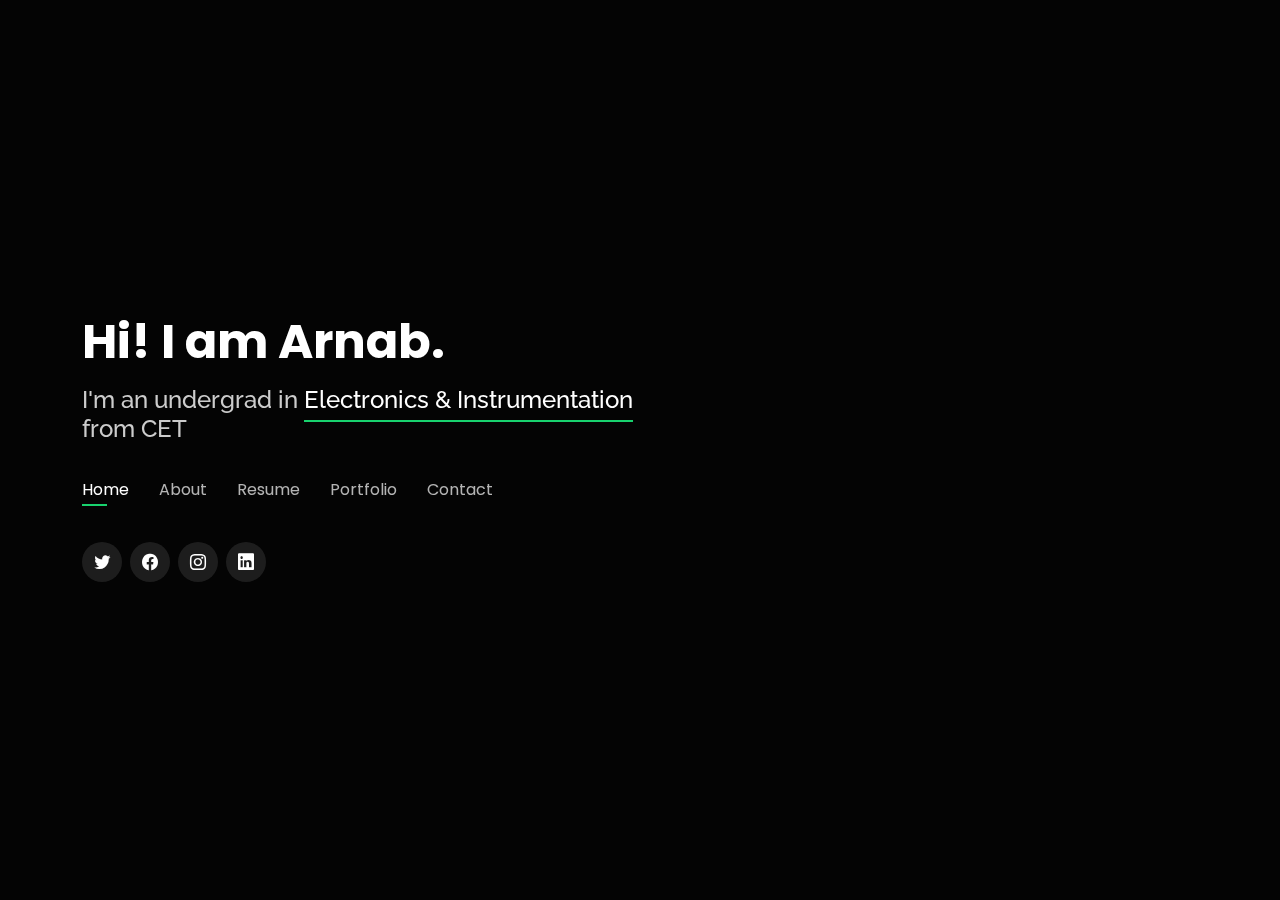
==== index.html @ 16db13d3 "Add files via upload" ====
<!DOCTYPE html>
<html lang="en">

<head>
  <meta charset="utf-8">
  <meta content="width=device-width, initial-scale=1.0" name="viewport">

  <title> My Portfolio </title>
  <meta content="" name="description">
  <meta content="" name="keywords">

  

  <!-- Google Fonts -->
  <link href="https://fonts.googleapis.com/css?family=Open+Sans:300,300i,400,400i,600,600i,700,700i|Raleway:300,300i,400,400i,500,500i,600,600i,700,700i|Poppins:300,300i,400,400i,500,500i,600,600i,700,700i" rel="stylesheet">

  <!-- Vendor CSS Files -->
  <link href="assets/vendor/bootstrap/css/bootstrap.min.css" rel="stylesheet">
  <link href="assets/vendor/bootstrap-icons/bootstrap-icons.css" rel="stylesheet">
  <link href="assets/vendor/boxicons/css/boxicons.min.css" rel="stylesheet">
  <link href="assets/vendor/glightbox/css/glightbox.min.css" rel="stylesheet">
  <link href="assets/vendor/remixicon/remixicon.css" rel="stylesheet">
  <link href="assets/vendor/swiper/swiper-bundle.min.css" rel="stylesheet">

  <!-- Template Main CSS File -->
  <link href="assets/css/style.css" rel="stylesheet">

</head>

<body>

  <!-- ======= Header ======= -->
  <header id="header">
    <div class="container">

      <h1>Hi! I am Arnab.</h1>
      <!-- Uncomment below if you prefer to use an image logo -->
      <!-- <a href="index.html" class="mr-auto"><img src="assets/img/logo.png" alt="" class="img-fluid"></a> -->
      <h2>I'm an undergrad in <span>Electronics & Instrumentation</span><br> from CET</h2>

      <nav id="navbar" class="navbar">
        <ul>
          <li><a class="nav-link active" href="#header">Home</a></li>
          <li><a class="nav-link" href="#about">About</a></li>
          <li><a class="nav-link" href="#resume">Resume</a></li>
          <li><a class="nav-link" href="#portfolio">Portfolio</a></li>
          <li><a class="nav-link" href="#contact">Contact</a></li>
        </ul>
        <i class="bi bi-list mobile-nav-toggle"></i>
      </nav><!-- .navbar -->

      <div class="social-links">
        <a href="#" class="twitter"><i class="bi bi-twitter"></i></a>
        <a href="#" class="facebook"><i class="bi bi-facebook"></i></a>
        <a href="#" class="instagram"><i class="bi bi-instagram"></i></a>
        <a href="#" class="linkedin"><i class="bi bi-linkedin"></i></a>
      </div>

    </div>
  </header><!-- End Header -->

  <!-- ======= About Section ======= -->
  <section id="about" class="about">

    <!-- ======= About Me ======= -->
    <div class="about-me container">

      <div class="section-title">
        <h2>About</h2>
        <p>Learn more about me</p>
      </div>

      <div class="row">
        <div class="col-lg-4" data-aos="fade-right">
          <img src="assets/img/chalo-garcia-2mWKL_I70qk-unsplash.jpg" class="img-fluid" alt="">
        </div>
        <div class="col-lg-8 pt-4 pt-lg-0 content" data-aos="fade-left">
          <h3>ML &amp; AI enthusiast</h3>
          <p class="fst-italic">
            Hi. I am Arnab Panda and am currently pursuing Electronics and Instrumentation from CET, BBSR. I am in my final year as of now.
          </p>
          <div class="row">
            <div class="col-lg-6">
              <ul>
                <li><i class="bi bi-chevron-right"></i> <strong>Birthday:</strong> <span>11 March 2000</span></li>
                <li><i class="bi bi-chevron-right"></i> <strong>Phone:</strong> <span>+91 987654321</span></li>
                <li><i class="bi bi-chevron-right"></i> <strong>City:</strong> <span>Rourkela, Odisha</span></li>
              </ul>
            </div>
            <div class="col-lg-6">
              <ul>
                <li><i class="bi bi-chevron-right"></i> <strong>Age:</strong> <span>21</span></li>
                <li><i class="bi bi-chevron-right"></i> <strong>Degree:</strong> <span>Btech(I&E)</span></li>
                <li><i class="bi bi-chevron-right"></i> <strong>Email:</strong> <span>email@example.com</span></li>
              </ul>
            </div>
          </div>
          <p>
            Lorem ipsum dolor sit amet consectetur, adipisicing elit. Sunt quibusdam, est facere suscipit quos repellat enim, ducimus hic quam, ab sapiente! Beatae itaque, assumenda aspernatur suscipit quibusdam eius at nam ipsa deserunt maxime hic consectetur velit harum ut ratione voluptatem blanditiis recusandae aut quia natus cumque aliquam reiciendis doloribus. Earum.
          </p>
        </div>
      </div>

    </div><!-- End About Me -->

    <!-- ======= Counts ======= -->
    <div class="counts container">

      <div class="row">

        <!-- <div class="col-lg-3 col-md-6">
          <div class="count-box">
            <i class="bi bi-emoji-smile"></i>
            <span data-purecounter-start="0" data-purecounter-end="232" data-purecounter-duration="1" class="purecounter"></span>
            <p>Happy Clients</p>
          </div>
        </div>

        <div class="col-lg-3 col-md-6 mt-5 mt-md-0">
          <div class="count-box">
            <i class="bi bi-journal-richtext"></i>
            <span data-purecounter-start="0" data-purecounter-end="521" data-purecounter-duration="1" class="purecounter"></span>
            <p>Projects</p>
          </div>
        </div>

        <div class="col-lg-3 col-md-6 mt-5 mt-lg-0">
          <div class="count-box">
            <i class="bi bi-headset"></i>
            <span data-purecounter-start="0" data-purecounter-end="1463" data-purecounter-duration="1" class="purecounter"></span>
            <p>Hours Of Support</p>
          </div>
        </div>

        <div class="col-lg-3 col-md-6 mt-5 mt-lg-0">
          <div class="count-box">
            <i class="bi bi-award"></i>
            <span data-purecounter-start="0" data-purecounter-end="24" data-purecounter-duration="1" class="purecounter"></span>
            <p>Awards</p>
          </div>
        </div>

      </div>

    </div> --> <!-- End Counts -->

    <!-- ======= Skills  ======= -->
    <div class="skills container">

      <div class="section-title">
        <h2>Skills</h2>
      </div>

      <div class="row skills-content">

        <div class="col-lg-6">

          <div class="progress">
            <span class="skill">HTML <i class="val">100%</i></span>
            <div class="progress-bar-wrap">
              <div class="progress-bar" role="progressbar" aria-valuenow="100" aria-valuemin="0" aria-valuemax="100"></div>
            </div>
          </div>

          <div class="progress">
            <span class="skill">CSS <i class="val">90%</i></span>
            <div class="progress-bar-wrap">
              <div class="progress-bar" role="progressbar" aria-valuenow="90" aria-valuemin="0" aria-valuemax="100"></div>
            </div>
          </div>

          <div class="progress">
            <span class="skill">JavaScript <i class="val">75%</i></span>
            <div class="progress-bar-wrap">
              <div class="progress-bar" role="progressbar" aria-valuenow="75" aria-valuemin="0" aria-valuemax="100"></div>
            </div>
          </div>

        </div>

        <div class="col-lg-6">

          <div class="progress">
            <span class="skill">AI <i class="val">80%</i></span>
            <div class="progress-bar-wrap">
              <div class="progress-bar" role="progressbar" aria-valuenow="80" aria-valuemin="0" aria-valuemax="100"></div>
            </div>
          </div>

          <div class="progress">
            <span class="skill">Machine Learning <i class="val">90%</i></span>
            <div class="progress-bar-wrap">
              <div class="progress-bar" role="progressbar" aria-valuenow="90" aria-valuemin="0" aria-valuemax="100"></div>
            </div>
          </div>

          <div class="progress">
            <span class="skill">MATLAB <i class="val">55%</i></span>
            <div class="progress-bar-wrap">
              <div class="progress-bar" role="progressbar" aria-valuenow="55" aria-valuemin="0" aria-valuemax="100"></div>
            </div>
          </div>

        </div>

      </div>

    </div><!-- End Skills -->

    <!-- ======= Interests ======= -->
    <div class="interests container">

      <div class="section-title">
        <h2>Interests</h2>
      </div>

      <div class="row">
        <div class="col-lg-3 col-md-4">
          <div class="icon-box">
            <i class="ri-store-line" style="color: #ffbb2c;"></i>
            <h3>Painting</h3>
          </div>
        </div>
        <div class="col-lg-3 col-md-4 mt-4 mt-md-0">
          <div class="icon-box">
            <i class="ri-bar-chart-box-line" style="color: #5578ff;"></i>
            <h3>Coding</h3>
          </div>
        </div>
        <div class="col-lg-3 col-md-4 mt-4 mt-md-0">
          <div class="icon-box">
            <i class="ri-calendar-todo-line" style="color: #e80368;"></i>
            <h3>Badminton</h3>
          </div>
        </div>
        <div class="col-lg-3 col-md-4 mt-4 mt-lg-0">
          <div class="icon-box">
            <i class="ri-paint-brush-line" style="color: #e361ff;"></i>
            <h3>IDK</h3>
          </div>
        </div>
      </div>

    </div><!-- End Interests -->

    <!-- ======= Testimonials ======= -->
    <div class="testimonials container">

      <div class="section-title">
        <h2>Testimonials</h2>
      </div>

      <div class="testimonials-slider swiper-container" data-aos="fade-up" data-aos-delay="100">
        <div class="swiper-wrapper">
          <div class="swiper-slide">
            <div class="testimonial-item">
              <p>
                <i class="bx bxs-quote-alt-left quote-icon-left"></i>
                Lorem ipsum dolor sit amet consectetur adipisicing elit. Cupiditate aut necessitatibus sed voluptate, eum consequuntur quod et maiores non distinctio?
                <i class="bx bxs-quote-alt-right quote-icon-right"></i>
              </p>
              <img src="assets/img/testimonials/testimonials-1.jpg" class="testimonial-img" alt="">
              <h3>Asim Singh</h3>
              <h4>Engineer &amp; Coder</h4>
            </div>
          </div><!-- End testimonial item -->

          <div class="swiper-slide">
            <div class="testimonial-item">
              <p>
                <i class="bx bxs-quote-alt-left quote-icon-left"></i>
                Lorem ipsum dolor sit amet consectetur adipisicing elit. Cupiditate aut necessitatibus sed voluptate, eum consequuntur
                quod et maiores non distinctio?
                <i class="bx bxs-quote-alt-right quote-icon-right"></i>
              </p>
              <img src="assets/img/testimonials/testimonials-2.jpg" class="testimonial-img" alt="">
              <h3>Sara </h3>
              <h4>Coder</h4>
            </div>
          </div><!-- End testimonial item -->

          <div class="swiper-slide">
            <div class="testimonial-item">
              <p>
                <i class="bx bxs-quote-alt-left quote-icon-left"></i>
                Lorem ipsum dolor sit amet consectetur adipisicing elit. Cupiditate aut necessitatibus sed voluptate, eum consequuntur
                quod et maiores non distinctio?
                <i class="bx bxs-quote-alt-right quote-icon-right"></i>
              </p>
              <img src="assets/img/testimonials/testimonials-3.jpg" class="testimonial-img" alt="">
              <h3>Karla</h3>
              <h4>Coder</h4>
            </div>
          </div><!-- End testimonial item -->

          <div class="swiper-slide">
            <div class="testimonial-item">
              <p>
                <i class="bx bxs-quote-alt-left quote-icon-left"></i>
                Lorem ipsum dolor sit amet consectetur adipisicing elit. Cupiditate aut necessitatibus sed voluptate, eum consequuntur
                quod et maiores non distinctio?
                <i class="bx bxs-quote-alt-right quote-icon-right"></i>
              </p>
              <img src="assets/img/testimonials/testimonials-4.jpg" class="testimonial-img" alt="">
              <h3>Brandon</h3>
              <h4>Coder</h4>
            </div>
          </div><!-- End testimonial item -->

          <div class="swiper-slide">
            <div class="testimonial-item">
              <p>
                <i class="bx bxs-quote-alt-left quote-icon-left"></i>
                Lorem ipsum dolor sit amet consectetur adipisicing elit. Cupiditate aut necessitatibus sed voluptate, eum consequuntur
                quod et maiores non distinctio?
                <i class="bx bxs-quote-alt-right quote-icon-right"></i>
              </p>
              <img src="assets/img/testimonials/testimonials-5.jpg" class="testimonial-img" alt="">
              <h3>John</h3>
              <h4>Coder</h4>
            </div>
          </div><!-- End testimonial item -->

        </div>
        <div class="swiper-pagination"></div>
      </div>

      <div class="owl-carousel testimonials-carousel">

      </div>

    </div><!-- End Testimonials  -->

  </section><!-- End About Section -->

  <!-- ======= Resume Section ======= -->
  <section id="resume" class="resume">
    <div class="container">

      <div class="section-title">
        <h2>Resume</h2>
        <p>Here's My Resume</p>
      </div>

      <div class="row">
        <div class="col-lg-6">
          <h3 class="resume-title">Summary</h3>
          <div class="resume-item pb-0">
            <h4>Arnab Panda</h4>
            <p><em>Lorem, ipsum dolor sit amet consectetur adipisicing elit. Alias, libero! Nobis culpa esse expedita a, libero dolor, tempore totam iste quis saepe repellendus quod voluptatum? Error possimus in aliquid esse?</em></p>
          </div>
          <br>
          <br>
          <h3 class="resume-title">Education</h3>
          <div class="resume-item">
            <h4>BTech </h4>
            <h5>2018 - 2022</h5>
            <p><em>'College of Engineering and Technology, BBSR'</em></p>
            <p>Lorem ipsum, dolor sit amet consectetur adipisicing elit. Cumque libero dignissimos hic vel nulla repellat vitae eaque rerum similique reiciendis.</p>
          </div>
          <div class="resume-item">
            <h4>High School</h4>
            <h5>2016-2018</h5>
            <p><em>St Pauls School, Rourkela</em></p>
            <p>Lorem ipsum dolor sit amet consectetur adipisicing elit. Suscipit quaerat enim eveniet maiores nam. Autem omnis dolorem quod ad tenetur ullam nemo iusto? Laboriosam, deserunt.</p>
          </div>
        </div>
        <div class="col-lg-6">
          <h3 class="resume-title">Projects/Internships</h3>
          <div class="resume-item">
            <h4>Project 1</h4>
            <h5>2019 - Present</h5>
            <p><em> About the project </em></p>
            <p>
            <ul>
              <li>Lorem ipsum dolor sit amet consectetur adipisicing elit. Consectetur, quo nemo. Reiciendis repellendus nihil aliquam</li>
              <li>Lorem ipsum dolor sit amet consectetur adipisicing elit. Consectetur, quo nemo. Reiciendis repellendus nihil aliquam </li>
              <li>Lorem ipsum dolor sit amet consectetur adipisicing elit. Consectetur, quo nemo. Reiciendis repellendus nihil aliquam</li>
              <li>Lorem ipsum dolor sit amet consectetur adipisicing elit. Consectetur, quo nemo. Reiciendis repellendus nihil aliquam.</li>
            </ul>
            </p>
          </div>
          <div class="resume-item">
            <h4>Project 2</h4>
            <h5>2017 - 2018</h5>
            <p><em>About the topic</em></p>
            <p>
            <ul>
              <li>Lorem ipsum dolor sit amet consectetur adipisicing elit. Consectetur, quo nemo. Reiciendis repellendus nihil aliquam</li>
              <li>Lorem ipsum dolor sit amet consectetur adipisicing elit. Consectetur, quo nemo. Reiciendis repellendus nihil aliquam</li>
              <li>Lorem ipsum dolor sit amet consectetur adipisicing elit. Consectetur, quo nemo. Reiciendis repellendus nihil aliquam</li>
              <li>Lorem ipsum dolor sit amet consectetur adipisicing elit. Consectetur, quo nemo. Reiciendis repellendus nihil aliquam</li>
            </ul>
            </p>
          </div>
        </div>
      </div>

    </div>
  </section><!-- End Resume Section -->



  <!-- ======= Portfolio Section ======= -->
  <section id="portfolio" class="portfolio">
    <div class="container">

      <div class="section-title">
        <h2>Portfolio</h2>
        <p>My Works</p>
      </div>

      <div class="row">
        <div class="col-lg-12 d-flex justify-content-center">
          <ul id="portfolio-flters">
            <li data-filter="*" class="filter-active">All</li>
            <li data-filter=".filter-app">App</li>
            <li data-filter=".filter-card">AI/ML</li>
            <li data-filter=".filter-web">Web</li>
          </ul>
        </div>
      </div>

      <div class="row portfolio-container">

        <div class="col-lg-4 col-md-6 portfolio-item filter-app">
          <div class="portfolio-wrap">
            <img src="assets/img/portfolio/portfolio-1.jpg" class="img-fluid" alt="">
            <div class="portfolio-info">
              <h4>App 1</h4>
              <p>App</p>
              <div class="portfolio-links">
                <a href="assets/img/portfolio/portfolio-1.jpg" data-gallery="portfolioGallery" class="portfolio-lightbox" title="App 1"><i class="bx bx-plus"></i></a>
                <a href="portfolio-details.html" data-gallery="portfolioDetailsGallery" data-glightbox="type: external" class="portfolio-details-lightbox" title="Portfolio Details"><i class="bx bx-link"></i></a>
              </div>
            </div>
          </div>
        </div>

        <div class="col-lg-4 col-md-6 portfolio-item filter-web">
          <div class="portfolio-wrap">
            <img src="assets/img/portfolio/portfolio-2.jpg" class="img-fluid" alt="">
            <div class="portfolio-info">
              <h4>Web 3</h4>
              <p>Web</p>
              <div class="portfolio-links">
                <a href="assets/img/portfolio/portfolio-2.jpg" data-gallery="portfolioGallery" class="portfolio-lightbox" title="Web 3"><i class="bx bx-plus"></i></a>
                <a href="portfolio-details.html" data-gallery="portfolioDetailsGallery" data-glightbox="type: external" class="portfolio-details-lightbox" title="Portfolio Details"><i class="bx bx-link"></i></a>
              </div>
            </div>
          </div>
        </div>

        <div class="col-lg-4 col-md-6 portfolio-item filter-app">
          <div class="portfolio-wrap">
            <img src="assets/img/portfolio/portfolio-3.jpg" class="img-fluid" alt="">
            <div class="portfolio-info">
              <h4>App 2</h4>
              <p>App</p>
              <div class="portfolio-links">
                <a href="assets/img/portfolio/portfolio-3.jpg" data-gallery="portfolioGallery" class="portfolio-lightbox" title="App 2"><i class="bx bx-plus"></i></a>
                <a href="portfolio-details.html" data-gallery="portfolioDetailsGallery" data-glightbox="type: external" class="portfolio-details-lightbox" title="Portfolio Details"><i class="bx bx-link"></i></a>
              </div>
            </div>
          </div>
        </div>

        <div class="col-lg-4 col-md-6 portfolio-item filter-card">
          <div class="portfolio-wrap">
            <img src="assets/img/portfolio/portfolio-4.jpg" class="img-fluid" alt="">
            <div class="portfolio-info">
              <h4>Card 2</h4>
              <p>Card</p>
              <div class="portfolio-links">
                <a href="assets/img/portfolio/portfolio-4.jpg" data-gallery="portfolioGallery" class="portfolio-lightbox" title="Card 2"><i class="bx bx-plus"></i></a>
                <a href="portfolio-details.html" data-gallery="portfolioDetailsGallery" data-glightbox="type: external" class="portfolio-details-lightbox" title="Portfolio Details"><i class="bx bx-link"></i></a>
              </div>
            </div>
          </div>
        </div>

        <div class="col-lg-4 col-md-6 portfolio-item filter-web">
          <div class="portfolio-wrap">
            <img src="assets/img/portfolio/portfolio-5.jpg" class="img-fluid" alt="">
            <div class="portfolio-info">
              <h4>Web 2</h4>
              <p>Web</p>
              <div class="portfolio-links">
                <a href="assets/img/portfolio/portfolio-5.jpg" data-gallery="portfolioGallery" class="portfolio-lightbox" title="Web 2"><i class="bx bx-plus"></i></a>
                <a href="portfolio-details.html" data-gallery="portfolioDetailsGallery" data-glightbox="type: external" class="portfolio-details-lightbox" title="Portfolio Details"><i class="bx bx-link"></i></a>
              </div>
            </div>
          </div>
        </div>

        <div class="col-lg-4 col-md-6 portfolio-item filter-app">
          <div class="portfolio-wrap">
            <img src="assets/img/portfolio/portfolio-6.jpg" class="img-fluid" alt="">
            <div class="portfolio-info">
              <h4>App 3</h4>
              <p>App</p>
              <div class="portfolio-links">
                <a href="assets/img/portfolio/portfolio-6.jpg" data-gallery="portfolioGallery" class="portfolio-lightbox" title="App 3"><i class="bx bx-plus"></i></a>
                <a href="portfolio-details.html" data-gallery="portfolioDetailsGallery" data-glightbox="type: external" class="portfolio-details-lightbox" title="Portfolio Details"><i class="bx bx-link"></i></a>
              </div>
            </div>
          </div>
        </div>

        <div class="col-lg-4 col-md-6 portfolio-item filter-card">
          <div class="portfolio-wrap">
            <img src="assets/img/portfolio/portfolio-7.jpg" class="img-fluid" alt="">
            <div class="portfolio-info">
              <h4>Card 1</h4>
              <p>Card</p>
              <div class="portfolio-links">
                <a href="assets/img/portfolio/portfolio-7.jpg" data-gallery="portfolioGallery" class="portfolio-lightbox" title="Card 1"><i class="bx bx-plus"></i></a>
                <a href="portfolio-details.html" data-gallery="portfolioDetailsGallery" data-glightbox="type: external" class="portfolio-details-lightbox" title="Portfolio Details"><i class="bx bx-link"></i></a>
              </div>
            </div>
          </div>
        </div>

        <div class="col-lg-4 col-md-6 portfolio-item filter-card">
          <div class="portfolio-wrap">
            <img src="assets/img/portfolio/portfolio-8.jpg" class="img-fluid" alt="">
            <div class="portfolio-info">
              <h4>Card 3</h4>
              <p>Card</p>
              <div class="portfolio-links">
                <a href="assets/img/portfolio/portfolio-8.jpg" data-gallery="portfolioGallery" class="portfolio-lightbox" title="Card 3"><i class="bx bx-plus"></i></a>
                <a href="portfolio-details.html" data-gallery="portfolioDetailsGallery" data-glightbox="type: external" class="portfolio-details-lightbox" title="Portfolio Details"><i class="bx bx-link"></i></a>
              </div>
            </div>
          </div>
        </div>

        <div class="col-lg-4 col-md-6 portfolio-item filter-web">
          <div class="portfolio-wrap">
            <img src="assets/img/portfolio/portfolio-9.jpg" class="img-fluid" alt="">
            <div class="portfolio-info">
              <h4>Web 3</h4>
              <p>Web</p>
              <div class="portfolio-links">
                <a href="assets/img/portfolio/portfolio-9.jpg" data-gallery="portfolioGallery" class="portfolio-lightbox" title="Web 3"><i class="bx bx-plus"></i></a>
                <a href="portfolio-details.html" data-gallery="portfolioDetailsGallery" data-glightbox="type: external" class="portfolio-details-lightbox" title="Portfolio Details"><i class="bx bx-link"></i></a>
              </div>
            </div>
          </div>
        </div>

      </div>

    </div>
  </section><!-- End Portfolio Section -->

  <!-- ======= Contact Section ======= -->
  <section id="contact" class="contact">
    <div class="container">

      <div class="section-title">
        <h2>Contact</h2>
        <p>Contact Me</p>
      </div>

      <div class="row mt-2">

        <div class="col-md-6 d-flex align-items-stretch">
          <div class="info-box">
            <i class="bx bx-map"></i>
            <h3>My Address</h3>
            <p>Sector 19, Rourkela, Odisha</p>
          </div>
        </div>

        <div class="col-md-6 mt-4 mt-md-0 d-flex align-items-stretch">
          <div class="info-box">
            <i class="bx bx-share-alt"></i>
            <h3>Social Profiles</h3>
            <div class="social-links">
              <a href="#" class="twitter"><i class="bi bi-twitter"></i></a>
              <a href="#" class="facebook"><i class="bi bi-facebook"></i></a>
              <a href="#" class="instagram"><i class="bi bi-instagram"></i></a>
              <a href="#" class="google-plus"><i class="bi bi-skype"></i></a>
              <a href="#" class="linkedin"><i class="bi bi-linkedin"></i></a>
            </div>
          </div>
        </div>

        <div class="col-md-6 mt-4 d-flex align-items-stretch">
          <div class="info-box">
            <i class="bx bx-envelope"></i>
            <h3>Email Me</h3>
            <p><a href="mailto:someone@example.com">email@example.com</a></p>
          </div>
        </div>
        <div class="col-md-6 mt-4 d-flex align-items-stretch">
          <div class="info-box">
            <i class="bx bx-phone-call"></i>
            <h3>Call Me</h3>
            <p>+91 9876543210</p>
          </div>
        </div>
      </div>

      <form action="forms/contact.php" method="post" role="form" class="php-email-form mt-4">
        <div class="row">
          <div class="col-md-6 form-group">
            <input type="text" name="name" class="form-control" id="name" placeholder="Your Name" required>
          </div>
          <div class="col-md-6 form-group mt-3 mt-md-0">
            <input type="email" class="form-control" name="email" id="email" placeholder="Your Email" required>
          </div>
        </div>
        <div class="form-group mt-3">
          <input type="text" class="form-control" name="subject" id="subject" placeholder="Subject" required>
        </div>
        <div class="form-group mt-3">
          <textarea class="form-control" name="message" rows="5" placeholder="Message" required></textarea>
        </div>
        <div class="my-3">
          <div class="loading">Loading</div>
          <div class="error-message"></div>
          <div class="sent-message">Your message has been sent. Thank you!</div>
        </div>
        <div class="text-center"><button type="submit">Send Message</button></div>
      </form>

    </div>
  </section><!-- End Contact Section -->


  <!-- Vendor JS Files -->
  <script src="assets/vendor/bootstrap/js/bootstrap.bundle.min.js"></script>
  <script src="assets/vendor/glightbox/js/glightbox.min.js"></script>
  <script src="assets/vendor/isotope-layout/isotope.pkgd.min.js"></script>
  <script src="assets/vendor/php-email-form/validate.js"></script>
  <script src="assets/vendor/purecounter/purecounter.js"></script>
  <script src="assets/vendor/swiper/swiper-bundle.min.js"></script>
  <script src="assets/vendor/waypoints/noframework.waypoints.js"></script>

  <!-- Template Main JS File -->
  <script src="assets/js/main.js"></script>

</body>

</html>
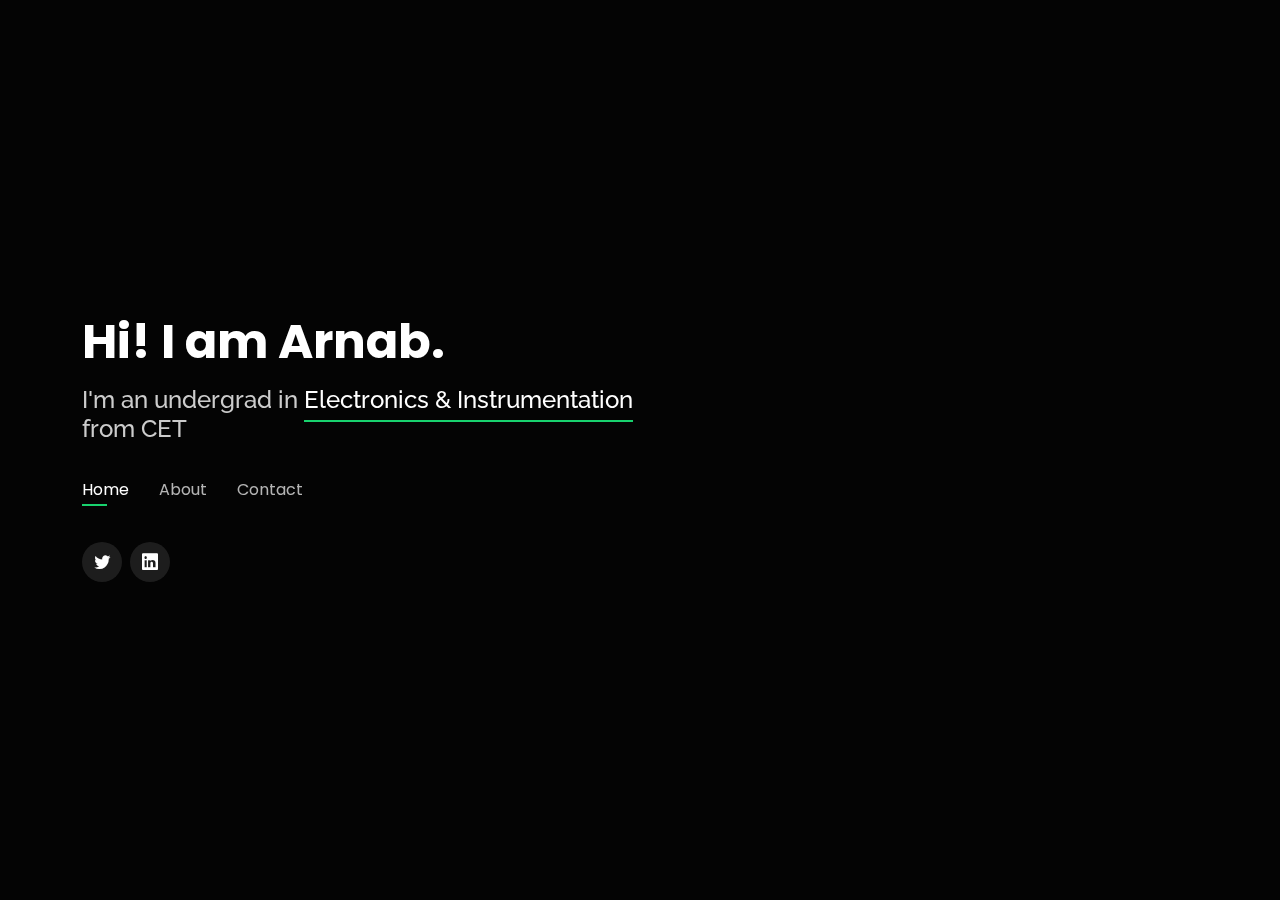
==== commit c4b8c2fc: "Update index.html" ====
--- a/index.html
+++ b/index.html
@@ -18,9 +18,7 @@
   <link href="assets/vendor/bootstrap/css/bootstrap.min.css" rel="stylesheet">
   <link href="assets/vendor/bootstrap-icons/bootstrap-icons.css" rel="stylesheet">
   <link href="assets/vendor/boxicons/css/boxicons.min.css" rel="stylesheet">
-  <link href="assets/vendor/glightbox/css/glightbox.min.css" rel="stylesheet">
   <link href="assets/vendor/remixicon/remixicon.css" rel="stylesheet">
-  <link href="assets/vendor/swiper/swiper-bundle.min.css" rel="stylesheet">
 
   <!-- Template Main CSS File -->
   <link href="assets/css/style.css" rel="stylesheet">
@@ -34,26 +32,21 @@
     <div class="container">
 
       <h1>Hi! I am Arnab.</h1>
-      <!-- Uncomment below if you prefer to use an image logo -->
-      <!-- <a href="index.html" class="mr-auto"><img src="assets/img/logo.png" alt="" class="img-fluid"></a> -->
+    
       <h2>I'm an undergrad in <span>Electronics & Instrumentation</span><br> from CET</h2>
 
       <nav id="navbar" class="navbar">
         <ul>
           <li><a class="nav-link active" href="#header">Home</a></li>
           <li><a class="nav-link" href="#about">About</a></li>
-          <li><a class="nav-link" href="#resume">Resume</a></li>
-          <li><a class="nav-link" href="#portfolio">Portfolio</a></li>
           <li><a class="nav-link" href="#contact">Contact</a></li>
         </ul>
         <i class="bi bi-list mobile-nav-toggle"></i>
       </nav><!-- .navbar -->
 
       <div class="social-links">
-        <a href="#" class="twitter"><i class="bi bi-twitter"></i></a>
-        <a href="#" class="facebook"><i class="bi bi-facebook"></i></a>
-        <a href="#" class="instagram"><i class="bi bi-instagram"></i></a>
-        <a href="#" class="linkedin"><i class="bi bi-linkedin"></i></a>
+        <a href="https://twitter.com/arnabpanda601" class="twitter" target="_blank"><i class="bi bi-twitter"></i></a>
+        <a href="https://www.linkedin.com/in/arnab-panda-55a3a41a9" class="linkedin" target="_blank"><i class="bi bi-linkedin"></i></a>
       </div>
 
     </div>
@@ -72,7 +65,7 @@
 
       <div class="row">
         <div class="col-lg-4" data-aos="fade-right">
-          <img src="assets/img/chalo-garcia-2mWKL_I70qk-unsplash.jpg" class="img-fluid" alt="">
+          <img src="assets/img/arnab's image.jpeg" class="img-fluid" alt="">
         </div>
         <div class="col-lg-8 pt-4 pt-lg-0 content" data-aos="fade-left">
           <h3>ML &amp; AI enthusiast</h3>
@@ -83,7 +76,7 @@
             <div class="col-lg-6">
               <ul>
                 <li><i class="bi bi-chevron-right"></i> <strong>Birthday:</strong> <span>11 March 2000</span></li>
-                <li><i class="bi bi-chevron-right"></i> <strong>Phone:</strong> <span>+91 987654321</span></li>
+                <li><i class="bi bi-chevron-right"></i> <strong>Phone:</strong> <span>+91 7978378970</span></li>
                 <li><i class="bi bi-chevron-right"></i> <strong>City:</strong> <span>Rourkela, Odisha</span></li>
               </ul>
             </div>
@@ -91,58 +84,23 @@
               <ul>
                 <li><i class="bi bi-chevron-right"></i> <strong>Age:</strong> <span>21</span></li>
                 <li><i class="bi bi-chevron-right"></i> <strong>Degree:</strong> <span>Btech(I&E)</span></li>
-                <li><i class="bi bi-chevron-right"></i> <strong>Email:</strong> <span>email@example.com</span></li>
+                <li><i class="bi bi-chevron-right"></i> <strong>Email:</strong><span>arnabpanda601@gmail.com</span></li> 
               </ul>
             </div>
           </div>
-          <p>
-            Lorem ipsum dolor sit amet consectetur, adipisicing elit. Sunt quibusdam, est facere suscipit quos repellat enim, ducimus hic quam, ab sapiente! Beatae itaque, assumenda aspernatur suscipit quibusdam eius at nam ipsa deserunt maxime hic consectetur velit harum ut ratione voluptatem blanditiis recusandae aut quia natus cumque aliquam reiciendis doloribus. Earum.
+          <hr>
+          <hr>
+          <p> 
+            <b> I am interested in network engineering and ML. I have done projects in python mostly and have won one hackathon in my college. You can see the projects I have done in the <a href="./assets/img/Arnab_Panda_Resume_13-07-2021-13-13-14.pdf" target="_blank">pdf</a>.</b>
           </p>
         </div>
       </div>
 
+
+      <h4>Here is <a href="./assets/img/Arnab_Panda_Resume_13-07-2021-13-13-14.pdf" target="_blank">my CV</a>. Please do check it out.</h4>
     </div><!-- End About Me -->
 
-    <!-- ======= Counts ======= -->
-    <div class="counts container">
-
-      <div class="row">
-
-        <!-- <div class="col-lg-3 col-md-6">
-          <div class="count-box">
-            <i class="bi bi-emoji-smile"></i>
-            <span data-purecounter-start="0" data-purecounter-end="232" data-purecounter-duration="1" class="purecounter"></span>
-            <p>Happy Clients</p>
-          </div>
-        </div>
-
-        <div class="col-lg-3 col-md-6 mt-5 mt-md-0">
-          <div class="count-box">
-            <i class="bi bi-journal-richtext"></i>
-            <span data-purecounter-start="0" data-purecounter-end="521" data-purecounter-duration="1" class="purecounter"></span>
-            <p>Projects</p>
-          </div>
-        </div>
-
-        <div class="col-lg-3 col-md-6 mt-5 mt-lg-0">
-          <div class="count-box">
-            <i class="bi bi-headset"></i>
-            <span data-purecounter-start="0" data-purecounter-end="1463" data-purecounter-duration="1" class="purecounter"></span>
-            <p>Hours Of Support</p>
-          </div>
-        </div>
-
-        <div class="col-lg-3 col-md-6 mt-5 mt-lg-0">
-          <div class="count-box">
-            <i class="bi bi-award"></i>
-            <span data-purecounter-start="0" data-purecounter-end="24" data-purecounter-duration="1" class="purecounter"></span>
-            <p>Awards</p>
-          </div>
-        </div>
-
-      </div>
-
-    </div> --> <!-- End Counts -->
+
 
     <!-- ======= Skills  ======= -->
     <div class="skills container">
@@ -156,51 +114,65 @@
         <div class="col-lg-6">
 
           <div class="progress">
-            <span class="skill">HTML <i class="val">100%</i></span>
-            <div class="progress-bar-wrap">
-              <div class="progress-bar" role="progressbar" aria-valuenow="100" aria-valuemin="0" aria-valuemax="100"></div>
-            </div>
-          </div>
-
-          <div class="progress">
-            <span class="skill">CSS <i class="val">90%</i></span>
-            <div class="progress-bar-wrap">
-              <div class="progress-bar" role="progressbar" aria-valuenow="90" aria-valuemin="0" aria-valuemax="100"></div>
-            </div>
-          </div>
-
-          <div class="progress">
-            <span class="skill">JavaScript <i class="val">75%</i></span>
+            <span class="skill">Networking<i class="val">80%</i></span>
+            <div class="progress-bar-wrap">
+              <div class="progress-bar" role="progressbar" aria-valuenow="80" aria-valuemin="0" aria-valuemax="100"></div>
+            </div>
+          </div>
+
+          <div class="progress">
+            <span class="skill">JAVA <i class="val">75%</i></span>
             <div class="progress-bar-wrap">
               <div class="progress-bar" role="progressbar" aria-valuenow="75" aria-valuemin="0" aria-valuemax="100"></div>
             </div>
           </div>
 
+          <div class="progress">
+            <span class="skill">C <i class="val">60%</i></span>
+            <div class="progress-bar-wrap">
+              <div class="progress-bar" role="progressbar" aria-valuenow="60" aria-valuemin="0" aria-valuemax="100"></div>
+            </div>
+          </div>
+
+          <div class="progress">
+            <span class="skill">SEO<i class="val">60%</i></span>
+            <div class="progress-bar-wrap">
+              <div class="progress-bar" role="progressbar" aria-valuenow="60" aria-valuemin="0" aria-valuemax="100"></div>
+            </div>
+          </div>
+
         </div>
 
         <div class="col-lg-6">
 
           <div class="progress">
-            <span class="skill">AI <i class="val">80%</i></span>
-            <div class="progress-bar-wrap">
-              <div class="progress-bar" role="progressbar" aria-valuenow="80" aria-valuemin="0" aria-valuemax="100"></div>
-            </div>
-          </div>
-
-          <div class="progress">
-            <span class="skill">Machine Learning <i class="val">90%</i></span>
-            <div class="progress-bar-wrap">
-              <div class="progress-bar" role="progressbar" aria-valuenow="90" aria-valuemin="0" aria-valuemax="100"></div>
-            </div>
-          </div>
-
-          <div class="progress">
-            <span class="skill">MATLAB <i class="val">55%</i></span>
-            <div class="progress-bar-wrap">
-              <div class="progress-bar" role="progressbar" aria-valuenow="55" aria-valuemin="0" aria-valuemax="100"></div>
-            </div>
-          </div>
-
+            <span class="skill">Python<i class="val">70%</i></span>
+            <div class="progress-bar-wrap">
+              <div class="progress-bar" role="progressbar" aria-valuenow="70" aria-valuemin="0" aria-valuemax="100"></div>
+            </div>
+          </div>
+
+          <div class="progress">
+            <span class="skill">Machine Learning <i class="val">70%</i></span>
+            <div class="progress-bar-wrap">
+              <div class="progress-bar" role="progressbar" aria-valuenow="70" aria-valuemin="0" aria-valuemax="100"></div>
+            </div>
+          </div>
+
+          <div class="progress">
+            <span class="skill">MATLAB <i class="val">60%</i></span>
+            <div class="progress-bar-wrap">
+              <div class="progress-bar" role="progressbar" aria-valuenow="60" aria-valuemin="0" aria-valuemax="100"></div>
+            </div>
+          </div>
+
+
+          <div class="progress">
+            <span class="skill">MS Excel <i class="val">60%</i></span>
+            <div class="progress-bar-wrap">
+              <div class="progress-bar" role="progressbar" aria-valuenow="60" aria-valuemin="0" aria-valuemax="100"></div>
+            </div>
+          </div>
         </div>
 
       </div>
@@ -217,27 +189,23 @@
       <div class="row">
         <div class="col-lg-3 col-md-4">
           <div class="icon-box">
-            <i class="ri-store-line" style="color: #ffbb2c;"></i>
-            <h3>Painting</h3>
+            <i class="ri-file-music-line" style="color: #ffbb2c;"></i>
+            <h3>Music</h3>
           </div>
         </div>
         <div class="col-lg-3 col-md-4 mt-4 mt-md-0">
           <div class="icon-box">
-            <i class="ri-bar-chart-box-line" style="color: #5578ff;"></i>
-            <h3>Coding</h3>
+            <i class="ri-football-fill" style="color: #5578ff;"></i>
+            <h3>Football</h3>
           </div>
         </div>
         <div class="col-lg-3 col-md-4 mt-4 mt-md-0">
           <div class="icon-box">
-            <i class="ri-calendar-todo-line" style="color: #e80368;"></i>
-            <h3>Badminton</h3>
-          </div>
-        </div>
-        <div class="col-lg-3 col-md-4 mt-4 mt-lg-0">
-          <div class="icon-box">
-            <i class="ri-paint-brush-line" style="color: #e361ff;"></i>
-            <h3>IDK</h3>
-          </div>
+            <i class="ri-pencil-line" style="color: #e80368;"></i>
+            <h3>Content Writing</h3>
+          </div>
+        </div>
+        
         </div>
       </div>
 
@@ -250,309 +218,27 @@
         <h2>Testimonials</h2>
       </div>
 
-      <div class="testimonials-slider swiper-container" data-aos="fade-up" data-aos-delay="100">
-        <div class="swiper-wrapper">
-          <div class="swiper-slide">
-            <div class="testimonial-item">
-              <p>
-                <i class="bx bxs-quote-alt-left quote-icon-left"></i>
-                Lorem ipsum dolor sit amet consectetur adipisicing elit. Cupiditate aut necessitatibus sed voluptate, eum consequuntur quod et maiores non distinctio?
-                <i class="bx bxs-quote-alt-right quote-icon-right"></i>
-              </p>
-              <img src="assets/img/testimonials/testimonials-1.jpg" class="testimonial-img" alt="">
-              <h3>Asim Singh</h3>
-              <h4>Engineer &amp; Coder</h4>
-            </div>
-          </div><!-- End testimonial item -->
-
-          <div class="swiper-slide">
-            <div class="testimonial-item">
-              <p>
-                <i class="bx bxs-quote-alt-left quote-icon-left"></i>
-                Lorem ipsum dolor sit amet consectetur adipisicing elit. Cupiditate aut necessitatibus sed voluptate, eum consequuntur
-                quod et maiores non distinctio?
-                <i class="bx bxs-quote-alt-right quote-icon-right"></i>
-              </p>
-              <img src="assets/img/testimonials/testimonials-2.jpg" class="testimonial-img" alt="">
-              <h3>Sara </h3>
-              <h4>Coder</h4>
-            </div>
-          </div><!-- End testimonial item -->
-
-          <div class="swiper-slide">
-            <div class="testimonial-item">
-              <p>
-                <i class="bx bxs-quote-alt-left quote-icon-left"></i>
-                Lorem ipsum dolor sit amet consectetur adipisicing elit. Cupiditate aut necessitatibus sed voluptate, eum consequuntur
-                quod et maiores non distinctio?
-                <i class="bx bxs-quote-alt-right quote-icon-right"></i>
-              </p>
-              <img src="assets/img/testimonials/testimonials-3.jpg" class="testimonial-img" alt="">
-              <h3>Karla</h3>
-              <h4>Coder</h4>
-            </div>
-          </div><!-- End testimonial item -->
-
-          <div class="swiper-slide">
-            <div class="testimonial-item">
-              <p>
-                <i class="bx bxs-quote-alt-left quote-icon-left"></i>
-                Lorem ipsum dolor sit amet consectetur adipisicing elit. Cupiditate aut necessitatibus sed voluptate, eum consequuntur
-                quod et maiores non distinctio?
-                <i class="bx bxs-quote-alt-right quote-icon-right"></i>
-              </p>
-              <img src="assets/img/testimonials/testimonials-4.jpg" class="testimonial-img" alt="">
-              <h3>Brandon</h3>
-              <h4>Coder</h4>
-            </div>
-          </div><!-- End testimonial item -->
-
-          <div class="swiper-slide">
-            <div class="testimonial-item">
-              <p>
-                <i class="bx bxs-quote-alt-left quote-icon-left"></i>
-                Lorem ipsum dolor sit amet consectetur adipisicing elit. Cupiditate aut necessitatibus sed voluptate, eum consequuntur
-                quod et maiores non distinctio?
-                <i class="bx bxs-quote-alt-right quote-icon-right"></i>
-              </p>
-              <img src="assets/img/testimonials/testimonials-5.jpg" class="testimonial-img" alt="">
-              <h3>John</h3>
-              <h4>Coder</h4>
-            </div>
-          </div><!-- End testimonial item -->
-
-        </div>
-        <div class="swiper-pagination"></div>
-      </div>
-
-      <div class="owl-carousel testimonials-carousel">
-
-      </div>
+      <div class="card">
+        <div class="card-header text-white">
+          
+        </div>
+        <div class="card-body">
+          <blockquote class="blockquote mb-0 text-white">
+            <p><q>My name is Akhilesh Maheshwari , and proud to offer my recommendation of <b style="text-decoration: underline;"> Arnab Panda </b> to whom I have personally known for
+            15 days, during the internship program at Naya Sawera NGO</q></p>
+            <footer class="blockquote-footer">
+            Founder and Director, <cite title="Source Title">Naya Sawera NGO</cite></footer>
+          </blockquote>
+        </div>
+      </div>
+          
+        
 
     </div><!-- End Testimonials  -->
 
   </section><!-- End About Section -->
 
-  <!-- ======= Resume Section ======= -->
-  <section id="resume" class="resume">
-    <div class="container">
-
-      <div class="section-title">
-        <h2>Resume</h2>
-        <p>Here's My Resume</p>
-      </div>
-
-      <div class="row">
-        <div class="col-lg-6">
-          <h3 class="resume-title">Summary</h3>
-          <div class="resume-item pb-0">
-            <h4>Arnab Panda</h4>
-            <p><em>Lorem, ipsum dolor sit amet consectetur adipisicing elit. Alias, libero! Nobis culpa esse expedita a, libero dolor, tempore totam iste quis saepe repellendus quod voluptatum? Error possimus in aliquid esse?</em></p>
-          </div>
-          <br>
-          <br>
-          <h3 class="resume-title">Education</h3>
-          <div class="resume-item">
-            <h4>BTech </h4>
-            <h5>2018 - 2022</h5>
-            <p><em>'College of Engineering and Technology, BBSR'</em></p>
-            <p>Lorem ipsum, dolor sit amet consectetur adipisicing elit. Cumque libero dignissimos hic vel nulla repellat vitae eaque rerum similique reiciendis.</p>
-          </div>
-          <div class="resume-item">
-            <h4>High School</h4>
-            <h5>2016-2018</h5>
-            <p><em>St Pauls School, Rourkela</em></p>
-            <p>Lorem ipsum dolor sit amet consectetur adipisicing elit. Suscipit quaerat enim eveniet maiores nam. Autem omnis dolorem quod ad tenetur ullam nemo iusto? Laboriosam, deserunt.</p>
-          </div>
-        </div>
-        <div class="col-lg-6">
-          <h3 class="resume-title">Projects/Internships</h3>
-          <div class="resume-item">
-            <h4>Project 1</h4>
-            <h5>2019 - Present</h5>
-            <p><em> About the project </em></p>
-            <p>
-            <ul>
-              <li>Lorem ipsum dolor sit amet consectetur adipisicing elit. Consectetur, quo nemo. Reiciendis repellendus nihil aliquam</li>
-              <li>Lorem ipsum dolor sit amet consectetur adipisicing elit. Consectetur, quo nemo. Reiciendis repellendus nihil aliquam </li>
-              <li>Lorem ipsum dolor sit amet consectetur adipisicing elit. Consectetur, quo nemo. Reiciendis repellendus nihil aliquam</li>
-              <li>Lorem ipsum dolor sit amet consectetur adipisicing elit. Consectetur, quo nemo. Reiciendis repellendus nihil aliquam.</li>
-            </ul>
-            </p>
-          </div>
-          <div class="resume-item">
-            <h4>Project 2</h4>
-            <h5>2017 - 2018</h5>
-            <p><em>About the topic</em></p>
-            <p>
-            <ul>
-              <li>Lorem ipsum dolor sit amet consectetur adipisicing elit. Consectetur, quo nemo. Reiciendis repellendus nihil aliquam</li>
-              <li>Lorem ipsum dolor sit amet consectetur adipisicing elit. Consectetur, quo nemo. Reiciendis repellendus nihil aliquam</li>
-              <li>Lorem ipsum dolor sit amet consectetur adipisicing elit. Consectetur, quo nemo. Reiciendis repellendus nihil aliquam</li>
-              <li>Lorem ipsum dolor sit amet consectetur adipisicing elit. Consectetur, quo nemo. Reiciendis repellendus nihil aliquam</li>
-            </ul>
-            </p>
-          </div>
-        </div>
-      </div>
-
-    </div>
-  </section><!-- End Resume Section -->
-
-
-
-  <!-- ======= Portfolio Section ======= -->
-  <section id="portfolio" class="portfolio">
-    <div class="container">
-
-      <div class="section-title">
-        <h2>Portfolio</h2>
-        <p>My Works</p>
-      </div>
-
-      <div class="row">
-        <div class="col-lg-12 d-flex justify-content-center">
-          <ul id="portfolio-flters">
-            <li data-filter="*" class="filter-active">All</li>
-            <li data-filter=".filter-app">App</li>
-            <li data-filter=".filter-card">AI/ML</li>
-            <li data-filter=".filter-web">Web</li>
-          </ul>
-        </div>
-      </div>
-
-      <div class="row portfolio-container">
-
-        <div class="col-lg-4 col-md-6 portfolio-item filter-app">
-          <div class="portfolio-wrap">
-            <img src="assets/img/portfolio/portfolio-1.jpg" class="img-fluid" alt="">
-            <div class="portfolio-info">
-              <h4>App 1</h4>
-              <p>App</p>
-              <div class="portfolio-links">
-                <a href="assets/img/portfolio/portfolio-1.jpg" data-gallery="portfolioGallery" class="portfolio-lightbox" title="App 1"><i class="bx bx-plus"></i></a>
-                <a href="portfolio-details.html" data-gallery="portfolioDetailsGallery" data-glightbox="type: external" class="portfolio-details-lightbox" title="Portfolio Details"><i class="bx bx-link"></i></a>
-              </div>
-            </div>
-          </div>
-        </div>
-
-        <div class="col-lg-4 col-md-6 portfolio-item filter-web">
-          <div class="portfolio-wrap">
-            <img src="assets/img/portfolio/portfolio-2.jpg" class="img-fluid" alt="">
-            <div class="portfolio-info">
-              <h4>Web 3</h4>
-              <p>Web</p>
-              <div class="portfolio-links">
-                <a href="assets/img/portfolio/portfolio-2.jpg" data-gallery="portfolioGallery" class="portfolio-lightbox" title="Web 3"><i class="bx bx-plus"></i></a>
-                <a href="portfolio-details.html" data-gallery="portfolioDetailsGallery" data-glightbox="type: external" class="portfolio-details-lightbox" title="Portfolio Details"><i class="bx bx-link"></i></a>
-              </div>
-            </div>
-          </div>
-        </div>
-
-        <div class="col-lg-4 col-md-6 portfolio-item filter-app">
-          <div class="portfolio-wrap">
-            <img src="assets/img/portfolio/portfolio-3.jpg" class="img-fluid" alt="">
-            <div class="portfolio-info">
-              <h4>App 2</h4>
-              <p>App</p>
-              <div class="portfolio-links">
-                <a href="assets/img/portfolio/portfolio-3.jpg" data-gallery="portfolioGallery" class="portfolio-lightbox" title="App 2"><i class="bx bx-plus"></i></a>
-                <a href="portfolio-details.html" data-gallery="portfolioDetailsGallery" data-glightbox="type: external" class="portfolio-details-lightbox" title="Portfolio Details"><i class="bx bx-link"></i></a>
-              </div>
-            </div>
-          </div>
-        </div>
-
-        <div class="col-lg-4 col-md-6 portfolio-item filter-card">
-          <div class="portfolio-wrap">
-            <img src="assets/img/portfolio/portfolio-4.jpg" class="img-fluid" alt="">
-            <div class="portfolio-info">
-              <h4>Card 2</h4>
-              <p>Card</p>
-              <div class="portfolio-links">
-                <a href="assets/img/portfolio/portfolio-4.jpg" data-gallery="portfolioGallery" class="portfolio-lightbox" title="Card 2"><i class="bx bx-plus"></i></a>
-                <a href="portfolio-details.html" data-gallery="portfolioDetailsGallery" data-glightbox="type: external" class="portfolio-details-lightbox" title="Portfolio Details"><i class="bx bx-link"></i></a>
-              </div>
-            </div>
-          </div>
-        </div>
-
-        <div class="col-lg-4 col-md-6 portfolio-item filter-web">
-          <div class="portfolio-wrap">
-            <img src="assets/img/portfolio/portfolio-5.jpg" class="img-fluid" alt="">
-            <div class="portfolio-info">
-              <h4>Web 2</h4>
-              <p>Web</p>
-              <div class="portfolio-links">
-                <a href="assets/img/portfolio/portfolio-5.jpg" data-gallery="portfolioGallery" class="portfolio-lightbox" title="Web 2"><i class="bx bx-plus"></i></a>
-                <a href="portfolio-details.html" data-gallery="portfolioDetailsGallery" data-glightbox="type: external" class="portfolio-details-lightbox" title="Portfolio Details"><i class="bx bx-link"></i></a>
-              </div>
-            </div>
-          </div>
-        </div>
-
-        <div class="col-lg-4 col-md-6 portfolio-item filter-app">
-          <div class="portfolio-wrap">
-            <img src="assets/img/portfolio/portfolio-6.jpg" class="img-fluid" alt="">
-            <div class="portfolio-info">
-              <h4>App 3</h4>
-              <p>App</p>
-              <div class="portfolio-links">
-                <a href="assets/img/portfolio/portfolio-6.jpg" data-gallery="portfolioGallery" class="portfolio-lightbox" title="App 3"><i class="bx bx-plus"></i></a>
-                <a href="portfolio-details.html" data-gallery="portfolioDetailsGallery" data-glightbox="type: external" class="portfolio-details-lightbox" title="Portfolio Details"><i class="bx bx-link"></i></a>
-              </div>
-            </div>
-          </div>
-        </div>
-
-        <div class="col-lg-4 col-md-6 portfolio-item filter-card">
-          <div class="portfolio-wrap">
-            <img src="assets/img/portfolio/portfolio-7.jpg" class="img-fluid" alt="">
-            <div class="portfolio-info">
-              <h4>Card 1</h4>
-              <p>Card</p>
-              <div class="portfolio-links">
-                <a href="assets/img/portfolio/portfolio-7.jpg" data-gallery="portfolioGallery" class="portfolio-lightbox" title="Card 1"><i class="bx bx-plus"></i></a>
-                <a href="portfolio-details.html" data-gallery="portfolioDetailsGallery" data-glightbox="type: external" class="portfolio-details-lightbox" title="Portfolio Details"><i class="bx bx-link"></i></a>
-              </div>
-            </div>
-          </div>
-        </div>
-
-        <div class="col-lg-4 col-md-6 portfolio-item filter-card">
-          <div class="portfolio-wrap">
-            <img src="assets/img/portfolio/portfolio-8.jpg" class="img-fluid" alt="">
-            <div class="portfolio-info">
-              <h4>Card 3</h4>
-              <p>Card</p>
-              <div class="portfolio-links">
-                <a href="assets/img/portfolio/portfolio-8.jpg" data-gallery="portfolioGallery" class="portfolio-lightbox" title="Card 3"><i class="bx bx-plus"></i></a>
-                <a href="portfolio-details.html" data-gallery="portfolioDetailsGallery" data-glightbox="type: external" class="portfolio-details-lightbox" title="Portfolio Details"><i class="bx bx-link"></i></a>
-              </div>
-            </div>
-          </div>
-        </div>
-
-        <div class="col-lg-4 col-md-6 portfolio-item filter-web">
-          <div class="portfolio-wrap">
-            <img src="assets/img/portfolio/portfolio-9.jpg" class="img-fluid" alt="">
-            <div class="portfolio-info">
-              <h4>Web 3</h4>
-              <p>Web</p>
-              <div class="portfolio-links">
-                <a href="assets/img/portfolio/portfolio-9.jpg" data-gallery="portfolioGallery" class="portfolio-lightbox" title="Web 3"><i class="bx bx-plus"></i></a>
-                <a href="portfolio-details.html" data-gallery="portfolioDetailsGallery" data-glightbox="type: external" class="portfolio-details-lightbox" title="Portfolio Details"><i class="bx bx-link"></i></a>
-              </div>
-            </div>
-          </div>
-        </div>
-
-      </div>
-
-    </div>
-  </section><!-- End Portfolio Section -->
+ 
 
   <!-- ======= Contact Section ======= -->
   <section id="contact" class="contact">
@@ -578,11 +264,8 @@
             <i class="bx bx-share-alt"></i>
             <h3>Social Profiles</h3>
             <div class="social-links">
-              <a href="#" class="twitter"><i class="bi bi-twitter"></i></a>
-              <a href="#" class="facebook"><i class="bi bi-facebook"></i></a>
-              <a href="#" class="instagram"><i class="bi bi-instagram"></i></a>
-              <a href="#" class="google-plus"><i class="bi bi-skype"></i></a>
-              <a href="#" class="linkedin"><i class="bi bi-linkedin"></i></a>
+              <a href="https://twitter.com/arnabpanda601" class="twitter" target="_blank"><i class="bi bi-twitter"></i></a>
+              <a href="https://www.linkedin.com/in/arnab-panda-55a3a41a9" class="linkedin" target="_blank"><i class="bi bi-linkedin"></i></a>
             </div>
           </div>
         </div>
@@ -591,25 +274,25 @@
           <div class="info-box">
             <i class="bx bx-envelope"></i>
             <h3>Email Me</h3>
-            <p><a href="mailto:someone@example.com">email@example.com</a></p>
+            <p><a href="mailto:arnabpanda601@gmail.com">arnabpanda601@gmail.com</a></p>
           </div>
         </div>
         <div class="col-md-6 mt-4 d-flex align-items-stretch">
           <div class="info-box">
             <i class="bx bx-phone-call"></i>
             <h3>Call Me</h3>
-            <p>+91 9876543210</p>
-          </div>
-        </div>
-      </div>
-
-      <form action="forms/contact.php" method="post" role="form" class="php-email-form mt-4">
+            <p>+91 7978378970</p>
+          </div>
+        </div>
+      </div>
+
+      <form id="fs-frm" name="simple-contact-form" action="https://formspree.io/f/mvodbkao" accept-charset="utf-8" method="post" role="form" class="php-email-form mt-4">
         <div class="row">
           <div class="col-md-6 form-group">
             <input type="text" name="name" class="form-control" id="name" placeholder="Your Name" required>
           </div>
           <div class="col-md-6 form-group mt-3 mt-md-0">
-            <input type="email" class="form-control" name="email" id="email" placeholder="Your Email" required>
+            <input type="email" class="form-control" id="email" name="_replyto" placeholder="Your Email" required>
           </div>
         </div>
         <div class="form-group mt-3">
@@ -618,6 +301,7 @@
         <div class="form-group mt-3">
           <textarea class="form-control" name="message" rows="5" placeholder="Message" required></textarea>
         </div>
+        <input type="hidden" name="_subject" id="email-subject" value="Contact Form Submission">
         <div class="my-3">
           <div class="loading">Loading</div>
           <div class="error-message"></div>
@@ -632,11 +316,8 @@
 
   <!-- Vendor JS Files -->
   <script src="assets/vendor/bootstrap/js/bootstrap.bundle.min.js"></script>
-  <script src="assets/vendor/glightbox/js/glightbox.min.js"></script>
   <script src="assets/vendor/isotope-layout/isotope.pkgd.min.js"></script>
-  <script src="assets/vendor/php-email-form/validate.js"></script>
   <script src="assets/vendor/purecounter/purecounter.js"></script>
-  <script src="assets/vendor/swiper/swiper-bundle.min.js"></script>
   <script src="assets/vendor/waypoints/noframework.waypoints.js"></script>
 
   <!-- Template Main JS File -->
@@ -644,4 +325,4 @@
 
 </body>
 
-</html>+</html>
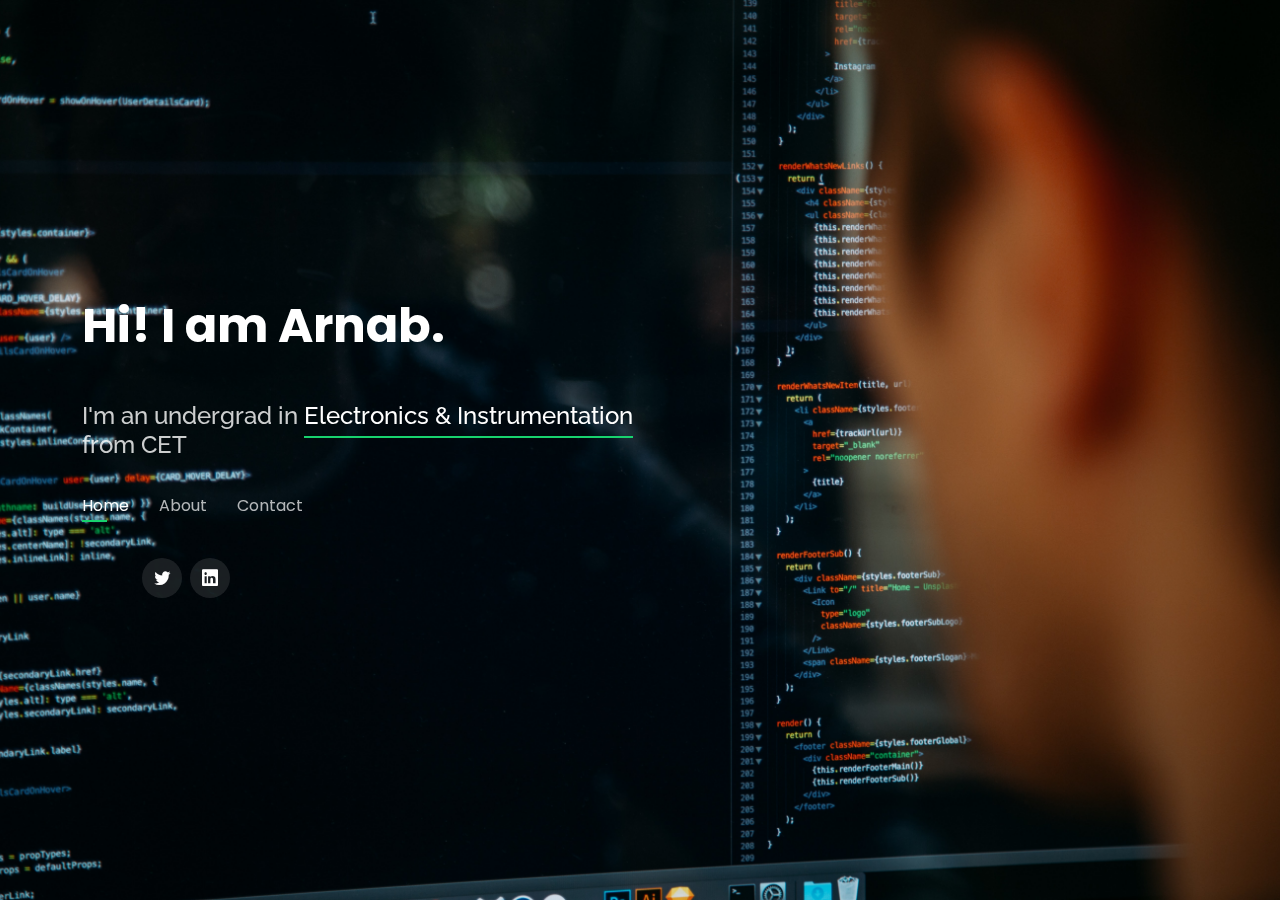
==== commit a18ffc85: "Update index.html" ====
--- a/index.html
+++ b/index.html
@@ -91,13 +91,13 @@
           <hr>
           <hr>
           <p> 
-            <b> I am interested in network engineering and ML. I have done projects in python mostly and have won one hackathon in my college. You can see the projects I have done in the <a href="./assets/img/Arnab_Panda_Resume_13-07-2021-13-13-14.pdf" target="_blank">pdf</a>.</b>
+            <b> I am interested in network engineering and ML. I have done projects in python mostly and have won one hackathon in my college. You can see the projects I have done in the <a href="https://drive.google.com/file/d/1NNou9E2ZA3XzT9yQDyMFt1Dw6Z8_tFZP/view?usp=sharing" target="_blank">pdf</a>.</b>
           </p>
         </div>
       </div>
 
 
-      <h4>Here is <a href="./assets/img/Arnab_Panda_Resume_13-07-2021-13-13-14.pdf" target="_blank">my CV</a>. Please do check it out.</h4>
+      <h4>Here is <a href="https://drive.google.com/file/d/1NNou9E2ZA3XzT9yQDyMFt1Dw6Z8_tFZP/view?usp=sharing" target="_blank">my CV</a>. Please do check it out.</h4>
     </div><!-- End About Me -->
 
 
--- a/assets/css/style.css
+++ b/assets/css/style.css
@@ -1,13 +1,4 @@
-/**
-* Template Name: Personal - v4.3.0
-* Template URL: https://bootstrapmade.com/personal-free-resume-bootstrap-template/
-* Author: BootstrapMade.com
-* License: https://bootstrapmade.com/license/
-*/
-
-/*--------------------------------------------------------------
-# General
---------------------------------------------------------------*/
+
 body {
   font-family: "Open Sans", sans-serif;
   background-color: #040404;
@@ -16,12 +7,15 @@
   background: transparent;
 }
 
+::selection {
+  background-color: #20a15c;
+}
+
 body::before {
   content: "";
   position: fixed;
-  background: #040404
-    url("../img/possessed-photography-g29arbbvPjo-unsplash.jpg") top right
-    no-repeat;
+  background: #040404 url("../img/charles-deluvio-pjAH2Ax4uWk-unsplash.jpg") top
+    right no-repeat;
   background-size: cover;
   left: 0;
   right: 0;
@@ -75,7 +69,7 @@
 #header h1 {
   font-size: 48px;
   margin: 0;
-  padding: 0;
+  padding-bottom: 2rem;
   line-height: 1;
   font-weight: 700;
   font-family: "Poppins", sans-serif;
@@ -108,6 +102,7 @@
 #header .social-links {
   margin-top: 40px;
   display: flex;
+  margin-left: 60px;
 }
 
 #header .social-links a {
@@ -138,6 +133,7 @@
   }
   #header .social-links {
     margin-top: 15px;
+    margin-right: 20px;
   }
   #header .container {
     display: flex;
@@ -540,79 +536,32 @@
 /*--------------------------------------------------------------
 # Testimonials
 --------------------------------------------------------------*/
-.testimonials .testimonial-item {
-  box-sizing: content-box;
-  min-height: 320px;
-}
-
-.testimonials .testimonial-item .testimonial-img {
-  width: 90px;
-  border-radius: 50%;
-  margin: -40px 0 0 40px;
-  position: relative;
-  z-index: 2;
-  border: 6px solid rgba(255, 255, 255, 0.12);
-}
-
-.testimonials .testimonial-item h3 {
-  font-size: 18px;
-  font-weight: bold;
-  margin: 10px 0 5px 45px;
-  color: #fff;
-}
-
-.testimonials .testimonial-item h4 {
-  font-size: 14px;
-  color: #999;
-  margin: 0 0 0 45px;
-}
-
-.testimonials .testimonial-item .quote-icon-left,
-.testimonials .testimonial-item .quote-icon-right {
-  color: rgba(255, 255, 255, 0.25);
-  font-size: 26px;
-}
-
-.testimonials .testimonial-item .quote-icon-left {
-  display: inline-block;
-  left: -5px;
-  position: relative;
-}
-
-.testimonials .testimonial-item .quote-icon-right {
-  display: inline-block;
-  right: -5px;
-  position: relative;
-  top: 10px;
-}
-
-.testimonials .testimonial-item p {
-  font-style: italic;
-  margin: 0 15px 0 15px;
-  padding: 20px 20px 60px 20px;
-  background: rgba(255, 255, 255, 0.1);
-  position: relative;
-  border-radius: 6px;
-  position: relative;
-  z-index: 1;
-}
-
-.testimonials .swiper-pagination {
-  margin-top: 20px;
-  position: relative;
-}
-
-.testimonials .swiper-pagination .swiper-pagination-bullet {
-  width: 12px;
-  height: 12px;
-  opacity: 1;
-  background-color: rgba(255, 255, 255, 0.3);
-}
-
-.testimonials .swiper-pagination .swiper-pagination-bullet-active {
-  background-color: #18d26e;
-}
-
+.card-body blockquote {
+  color: #040404;
+  font-family: Arial, Helvetica, sans-serif;
+  font-size: larger;
+}
+
+.card {
+  opacity: 0.8;
+  background: rgba(255, 255, 255, 0.08);
+  display: block;
+}
+
+.card-header {
+  background-color: #353535;
+  opacity: 0.8;
+  text-transform: capitalize;
+  color: #15bb62;
+}
+
+.blockquote-footer::selection {
+  color: #eee;
+}
+
+cite::selection {
+  color: #eee;
+}
 /*--------------------------------------------------------------
 # Resume
 --------------------------------------------------------------*/
@@ -672,86 +621,6 @@
   top: 0;
   background: #18d26e;
   border: 2px solid #18d26e;
-}
-
-/*--------------------------------------------------------------
-# Services
---------------------------------------------------------------*/
-.services .icon-box {
-  text-align: center;
-  background: rgba(204, 204, 204, 0.1);
-  padding: 80px 20px;
-  transition: all ease-in-out 0.3s;
-}
-
-.services .icon-box .icon {
-  margin: 0 auto;
-  width: 64px;
-  height: 64px;
-  background: #18d26e;
-  border-radius: 5px;
-  transition: all 0.3s ease-out 0s;
-  display: flex;
-  align-items: center;
-  justify-content: center;
-  margin-bottom: 20px;
-  transform-style: preserve-3d;
-}
-
-.services .icon-box .icon i {
-  color: #fff;
-  font-size: 28px;
-}
-
-.services .icon-box .icon::before {
-  position: absolute;
-  content: "";
-  left: -8px;
-  top: -8px;
-  height: 100%;
-  width: 100%;
-  background: rgba(255, 255, 255, 0.15);
-  border-radius: 5px;
-  transition: all 0.3s ease-out 0s;
-  transform: translateZ(-1px);
-}
-
-.services .icon-box h4 {
-  font-weight: 700;
-  margin-bottom: 15px;
-  font-size: 24px;
-}
-
-.services .icon-box h4 a {
-  color: #fff;
-}
-
-.services .icon-box p {
-  line-height: 24px;
-  font-size: 14px;
-  margin-bottom: 0;
-}
-
-.services .icon-box:hover {
-  background: #18d26e;
-  border-color: #18d26e;
-}
-
-.services .icon-box:hover .icon {
-  background: #fff;
-}
-
-.services .icon-box:hover .icon i {
-  color: #18d26e;
-}
-
-.services .icon-box:hover .icon::before {
-  background: #35e888;
-}
-
-.services .icon-box:hover h4 a,
-.services .icon-box:hover p {
-  color: #fff;
 }
 
 /*--------------------------------------------------------------
@@ -1187,3 +1056,9 @@
 .credits a:hover {
   color: #fff;
 }
+
+@media only screen and (max-width: 768px) {
+  .about-me h4 {
+    margin-top: 20px;
+  }
+}
